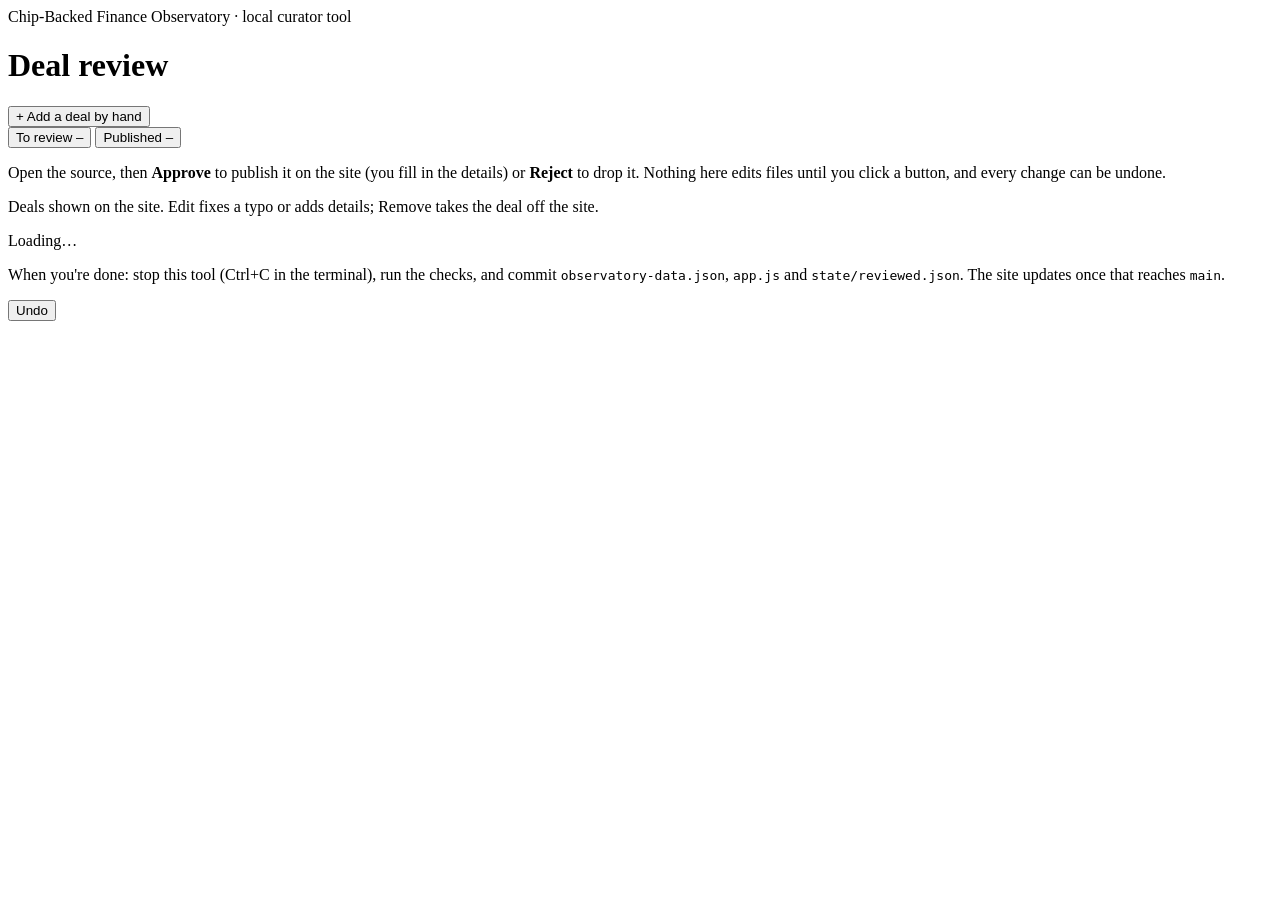
==== curator/index.html @ 244314ca "Add local curator review page; restyle the site curate.py serves a review page on 127.0.0.1 where th" ====
<!doctype html>
<html lang="en">
<head>
<meta charset="utf-8">
<meta name="viewport" content="width=device-width, initial-scale=1">
<title>Deal Review</title>
<link rel="stylesheet" href="/curate.css">
<script src="/curate.js" defer></script>
</head>
<body>
<header class="top">
  <div class="wrap top-in">
    <div>
      <div class="kicker">Chip-Backed Finance Observatory · local curator tool</div>
      <h1>Deal review</h1>
    </div>
    <button type="button" class="btn" id="add">+ Add a deal by hand</button>
  </div>
  <div class="wrap">
    <nav class="tabs" role="tablist">
      <button type="button" role="tab" class="tab on" data-tab="leads">To review <span class="count" id="n-leads">–</span></button>
      <button type="button" role="tab" class="tab" data-tab="published">Published <span class="count" id="n-published">–</span></button>
    </nav>
  </div>
</header>

<main class="wrap">
  <p class="help" id="help-leads">Open the source, then <b>Approve</b> to publish it on the site (you fill in the details) or <b>Reject</b> to drop it. Nothing here edits files until you click a button, and every change can be undone.</p>
  <p class="help hidden" id="help-published">Deals shown on the site. Edit fixes a typo or adds details; Remove takes the deal off the site.</p>
  <div id="list" aria-live="polite"><p class="empty">Loading…</p></div>
</main>

<footer class="wrap foot">
  <p>When you're done: stop this tool (Ctrl+C in the terminal), run the checks, and commit <code>observatory-data.json</code>, <code>app.js</code> and <code>state/reviewed.json</code>. The site updates once that reaches <code>main</code>.</p>
  <p class="meta" id="updated"></p>
</footer>

<div class="toast hidden" id="toast" role="status">
  <span id="toast-msg"></span>
  <button type="button" class="link" id="toast-undo">Undo</button>
</div>
</body>
</html>
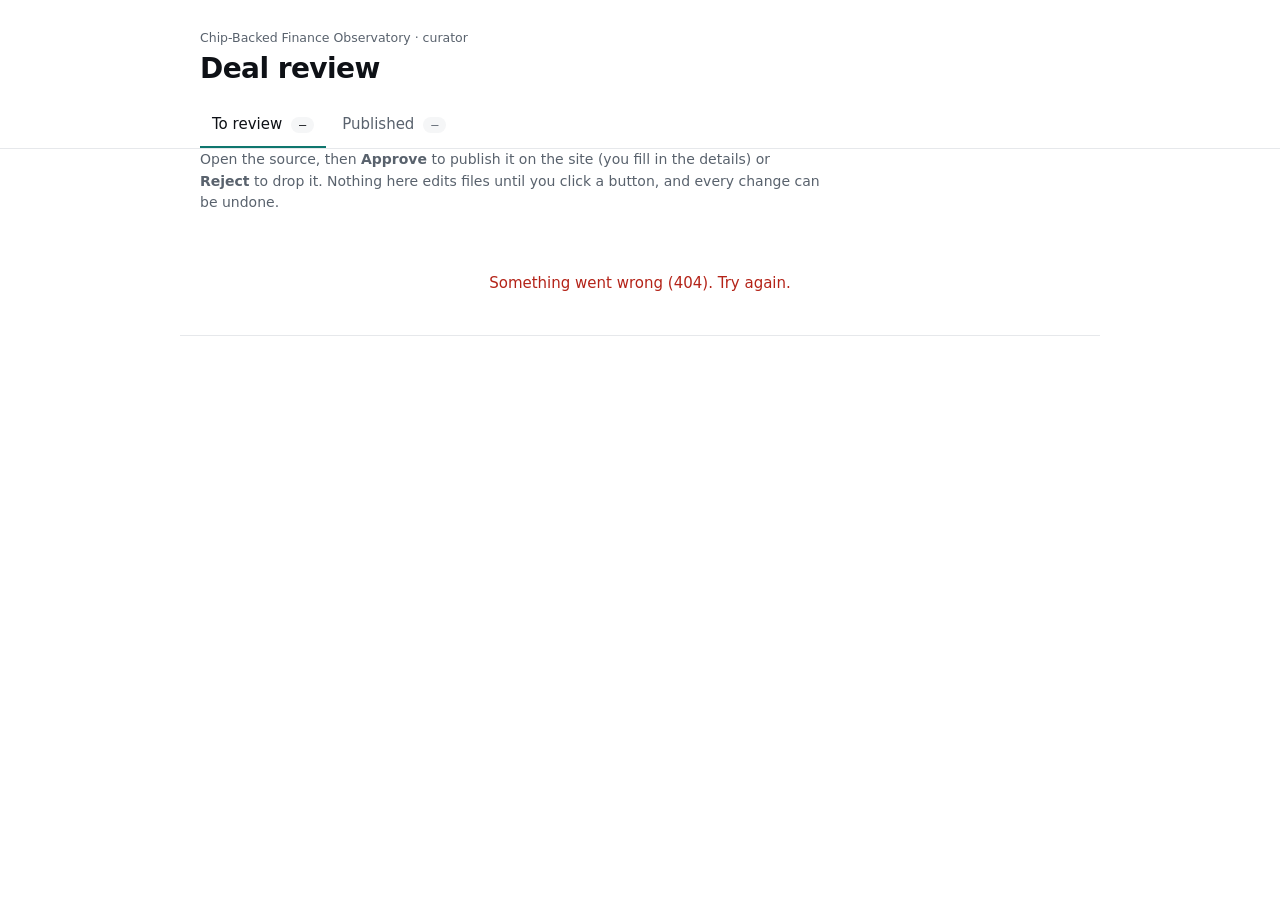
==== commit 8763e7a1: "Add a password-protected curator page on the live site The curator can now review deals at /curator/" ====
--- a/curator/index.html
+++ b/curator/index.html
@@ -4,17 +4,21 @@
 <meta charset="utf-8">
 <meta name="viewport" content="width=device-width, initial-scale=1">
 <title>Deal Review</title>
-<link rel="stylesheet" href="/curate.css">
-<script src="/curate.js" defer></script>
+<meta name="robots" content="noindex">
+<link rel="stylesheet" href="curate.css">
+<script src="curate.js" defer></script>
 </head>
 <body>
 <header class="top">
   <div class="wrap top-in">
     <div>
-      <div class="kicker">Chip-Backed Finance Observatory · local curator tool</div>
+      <div class="kicker">Chip-Backed Finance Observatory · <span id="mode-label">curator</span></div>
       <h1>Deal review</h1>
     </div>
-    <button type="button" class="btn" id="add">+ Add a deal by hand</button>
+    <div class="top-actions">
+      <button type="button" class="btn hidden" id="add">+ Add a deal by hand</button>
+      <button type="button" class="link hidden" id="logout">Log out</button>
+    </div>
   </div>
   <div class="wrap">
     <nav class="tabs" role="tablist">
@@ -25,13 +29,22 @@
 </header>
 
 <main class="wrap">
+  <form class="login hidden" id="login" novalidate>
+    <h2>Log in</h2>
+    <p class="muted">Type the curator password to review deals.</p>
+    <label class="f"><span class="fl">Password</span>
+      <input type="password" id="password" autocomplete="current-password" required></label>
+    <p class="form-err" id="login-err" role="alert"></p>
+    <button type="submit" class="btn primary">Log in</button>
+  </form>
   <p class="help" id="help-leads">Open the source, then <b>Approve</b> to publish it on the site (you fill in the details) or <b>Reject</b> to drop it. Nothing here edits files until you click a button, and every change can be undone.</p>
   <p class="help hidden" id="help-published">Deals shown on the site. Edit fixes a typo or adds details; Remove takes the deal off the site.</p>
   <div id="list" aria-live="polite"><p class="empty">Loading…</p></div>
 </main>
 
 <footer class="wrap foot">
-  <p>When you're done: stop this tool (Ctrl+C in the terminal), run the checks, and commit <code>observatory-data.json</code>, <code>app.js</code> and <code>state/reviewed.json</code>. The site updates once that reaches <code>main</code>.</p>
+  <p class="hidden" id="foot-web">Every button saves right away. The public site shows the change about a minute later. To take something back, use Undo in the message at the bottom, or Edit / Remove on the Published tab.</p>
+  <p class="hidden" id="foot-local">When you're done: stop this tool (Ctrl+C in the terminal), run the checks, and commit <code>observatory-data.json</code>, <code>app.js</code> and <code>state/reviewed.json</code>. The site updates once that reaches <code>main</code>.</p>
   <p class="meta" id="updated"></p>
 </footer>
 
--- a/curator/curate.css
+++ b/curator/curate.css
@@ -0,0 +1,131 @@
+/* Deal review page. Same palette as the site (styles.css). */
+:root{
+  --bg:#FFFFFF; --bg-2:#F5F6F7; --ink:#0E1116; --muted:#59626D; --faint:#8A929C; --line:#E6E8EB;
+  --teal:#0F766E; --amber:#B45309; --green:#15803D; --red:#B42318;
+  --sans:"Inter",ui-sans-serif,system-ui,-apple-system,"Segoe UI",Roboto,Helvetica,Arial,sans-serif;
+  --mono:ui-monospace,"SF Mono",Menlo,Consolas,monospace;
+}
+@media (prefers-color-scheme:dark){
+  :root{
+    --bg:#0B0D10; --bg-2:#15181C; --ink:#E9EBEE; --muted:#A0A8B2; --faint:#6E7782; --line:#24282E;
+    --teal:#3EB8AB; --amber:#E0A050; --green:#5CC88B; --red:#F0776B;
+  }
+}
+*{box-sizing:border-box;margin:0;padding:0}
+body{background:var(--bg);color:var(--ink);font-family:var(--sans);font-size:15px;line-height:1.55;-webkit-font-smoothing:antialiased}
+a{color:var(--ink);text-decoration:underline;text-decoration-color:var(--line);text-underline-offset:3px}
+a:hover{text-decoration-color:currentColor}
+:focus-visible{outline:2px solid var(--teal);outline-offset:2px;border-radius:4px}
+button,input,textarea{font:inherit;color:inherit}
+code{font-family:var(--mono);font-size:.9em;background:var(--bg-2);padding:1px 5px;border-radius:4px}
+.wrap{max-width:920px;margin:0 auto;padding:0 20px}
+.hidden{display:none!important}
+.muted{color:var(--muted)}
+
+/* Header */
+.top{position:sticky;top:0;z-index:5;background:var(--bg);border-bottom:1px solid var(--line)}
+.top-in{display:flex;justify-content:space-between;align-items:flex-end;gap:16px;padding-top:28px;padding-bottom:14px;flex-wrap:wrap}
+.kicker{font-size:12.5px;color:var(--muted)}
+h1{font-size:28px;font-weight:600;letter-spacing:-.02em}
+.tabs{display:flex;gap:4px}
+.tab{background:none;border:0;border-bottom:2px solid transparent;padding:8px 12px 10px;cursor:pointer;color:var(--muted);font-weight:500}
+.tab.on{color:var(--ink);border-bottom-color:var(--teal)}
+.count{font-family:var(--mono);font-size:12px;background:var(--bg-2);border-radius:99px;padding:1px 8px;margin-left:4px}
+
+main{padding-top:20px;padding-bottom:40px}
+.help{color:var(--muted);font-size:14px;margin-bottom:18px;max-width:70ch}
+.empty{color:var(--muted);padding:40px 0;text-align:center}
+.empty.err,.err{color:var(--red)}
+
+/* Buttons */
+.btn{border:1px solid var(--line);background:var(--bg);border-radius:8px;padding:7px 14px;cursor:pointer;font-weight:500;font-size:14px;white-space:nowrap}
+.btn:hover{border-color:var(--faint)}
+.btn.primary{background:var(--teal);border-color:var(--teal);color:#fff}
+.btn.primary:hover{filter:brightness(1.08)}
+.btn.ghost{background:transparent}
+.btn.danger{color:var(--red)}
+.btn:disabled{opacity:.6;cursor:wait}
+.link{background:none;border:0;cursor:pointer;text-decoration:underline;text-underline-offset:3px;font-weight:600}
+
+/* Cards */
+.card{border:1px solid var(--line);border-radius:12px;padding:16px 18px;margin-bottom:12px;background:var(--bg)}
+.card.open{border-color:var(--teal);box-shadow:0 0 0 3px color-mix(in srgb,var(--teal) 14%,transparent)}
+.card-row{display:flex;gap:16px;align-items:flex-start}
+.card-main{flex:1;min-width:0}
+.card-actions{display:flex;flex-direction:column;gap:6px;flex-shrink:0}
+.card h3{font-size:16.5px;font-weight:600;line-height:1.35;margin:4px 0 6px;overflow-wrap:anywhere}
+.meta-line{display:flex;flex-wrap:wrap;gap:4px 10px;font-size:12.5px;color:var(--muted);align-items:center}
+.meta-line>span:not(.badge):not(.tier)+span:not(.badge):not(.tier)::before{content:"·";margin-right:10px;color:var(--faint)}
+.badge,.tier{font-size:11.5px;font-weight:500;border:1px solid var(--line);border-radius:99px;padding:0 8px}
+.badge.new{color:var(--teal);border-color:var(--teal)}
+.badge.ver-verified{color:var(--green);border-color:var(--green)}
+.badge.ver-reported{color:var(--amber);border-color:var(--amber)}
+.tier-primary,.tier-rating{color:var(--green);border-color:var(--green)}
+.tier-press1{color:var(--teal);border-color:var(--teal)}
+.tier-spam{color:var(--red);border-color:var(--red)}
+.facts{font-size:13.5px;color:var(--muted)}
+.terms{font-size:14px;margin-top:4px}
+.sugg{font-size:13.5px;margin:6px 0;padding:6px 10px;border-radius:8px;background:var(--bg-2);border-left:3px solid var(--faint)}
+.sugg.good{border-left-color:var(--green)}
+.sugg.ok{border-left-color:var(--teal)}
+.sugg.warn{border-left-color:var(--amber)}
+.sugg.bad{border-left-color:var(--red)}
+.excerpt{font-size:13.5px;color:var(--muted);font-style:italic;margin:6px 0;overflow-wrap:anywhere}
+.links{display:flex;flex-wrap:wrap;gap:14px;font-size:14px;margin-top:6px}
+.links .open{font-weight:600}
+.more{font-size:13.5px;margin-top:6px}
+.more summary{cursor:pointer;color:var(--muted)}
+.more ul{margin:6px 0 0 18px}
+.more li{margin:2px 0;overflow-wrap:anywhere}
+.search{font-size:13px;margin-top:6px}
+
+/* Form */
+.deal-form{margin-top:16px;padding-top:16px;border-top:1px solid var(--line)}
+.grid{display:grid;grid-template-columns:1fr 1fr;gap:12px 16px}
+.f{display:flex;flex-direction:column;gap:4px}
+.f.wide{grid-column:1/-1}
+.fl{font-size:13px;font-weight:600}
+.fh{font-size:12px;color:var(--faint)}
+.f input,.f textarea{border:1px solid var(--line);border-radius:8px;padding:8px 10px;background:var(--bg);width:100%}
+.f textarea{resize:vertical;min-height:72px}
+.f input:focus,.f textarea:focus{outline:none;border-color:var(--teal)}
+.ver{border:0;margin-top:16px;display:grid;grid-template-columns:1fr 1fr;gap:10px}
+.ver legend{font-size:13px;font-weight:600;margin-bottom:6px}
+.ver-opt{display:flex;gap:10px;align-items:flex-start;border:1px solid var(--line);border-radius:10px;padding:10px 12px;cursor:pointer}
+.ver-opt input{margin-top:4px;accent-color:var(--teal)}
+.ver-opt b{display:block;font-size:13.5px}
+.ver-opt small{display:block;color:var(--muted);font-size:12.5px;line-height:1.4}
+.ver-opt:has(input:checked){border-color:var(--teal);background:color-mix(in srgb,var(--teal) 7%,transparent)}
+.form-err{color:var(--red);font-size:13.5px;min-height:1.2em;margin-top:10px}
+.form-actions{display:flex;gap:8px;margin-top:6px}
+
+.foot{border-top:1px solid var(--line);padding-top:16px;padding-bottom:90px;font-size:13px;color:var(--muted)}
+.foot .meta{font-family:var(--mono);font-size:11.5px;color:var(--faint);margin-top:6px}
+
+/* Toast */
+.toast{position:fixed;left:50%;bottom:20px;transform:translateX(-50%);background:var(--ink);color:var(--bg);
+  border-radius:10px;padding:10px 16px;display:flex;gap:16px;align-items:center;font-size:14px;
+  box-shadow:0 8px 24px rgba(0,0,0,.2);max-width:calc(100% - 32px);z-index:20}
+.toast.err{background:var(--red);color:#fff}
+.toast .link{color:inherit}
+
+@media (max-width:640px){
+  .card-row{flex-direction:column}
+  .card-actions{flex-direction:row}
+  .grid,.ver{grid-template-columns:1fr}
+}
+
+/* Optional structured fields */
+details.extra{margin-top:14px;border-top:1px solid var(--line);padding-top:10px}
+details.extra summary{cursor:pointer;font-size:13px;color:var(--muted);margin-bottom:10px}
+.f select{border:1px solid var(--line);border-radius:8px;padding:8px 10px;background:var(--bg);color:inherit;width:100%}
+
+/* Auto-filled guesses: highlighted until the curator edits them */
+.auto-note{font-size:13px;color:var(--ink);background:color-mix(in srgb,var(--amber) 10%,transparent);border-radius:8px;padding:10px 12px;margin-bottom:14px}
+.f input.auto,.f textarea.auto,.f select.auto{border-color:color-mix(in srgb,var(--amber) 60%,var(--line));background:color-mix(in srgb,var(--amber) 6%,var(--bg))}
+
+/* Login (web curator page) */
+.top-actions{display:flex;align-items:center;gap:14px}
+.login{max-width:380px;margin:48px auto;display:flex;flex-direction:column;gap:12px}
+.login h2{font-size:22px;font-weight:600}
+.login input{width:100%}
